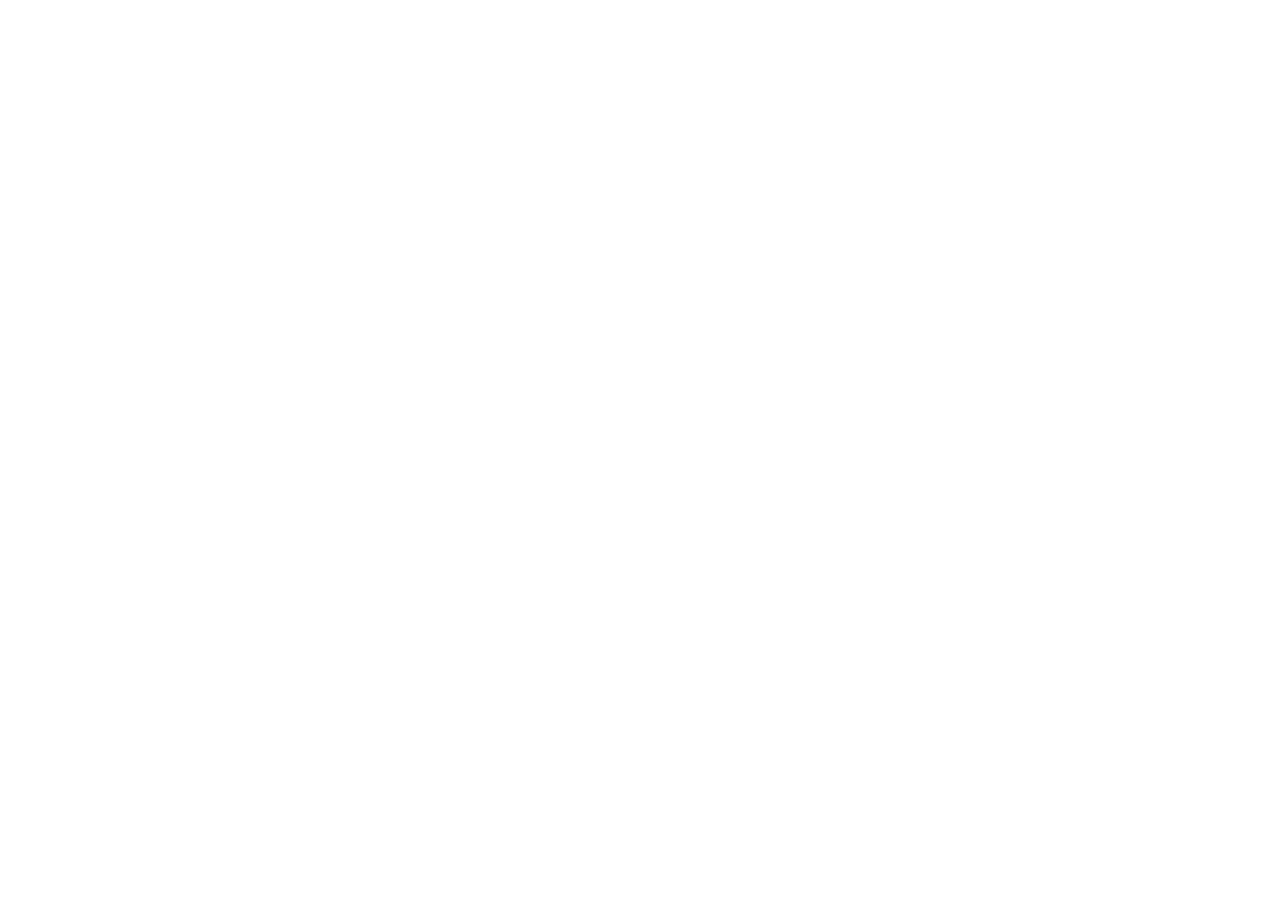
==== 02chavy/index.html @ c166a70e "1111" ====
<!DOCTYPE html>
<html lang="ko">
<head>
	<meta http-equiv="X-UA-Compatible" content="IE=Edge">
	<meta charset="UTF-8">
	<title>문서 제목</title>
	<style>
		*{margin: 0;padding: 0;box-sizing:border-box}
		a:link,a:visited{color:#000;text-decoration:none;}
		li{list-style:none;}
		.clearfix:after{content:""; display:block; clear:both;}
	</style>
</head>
<body>
	
</body>
</html>
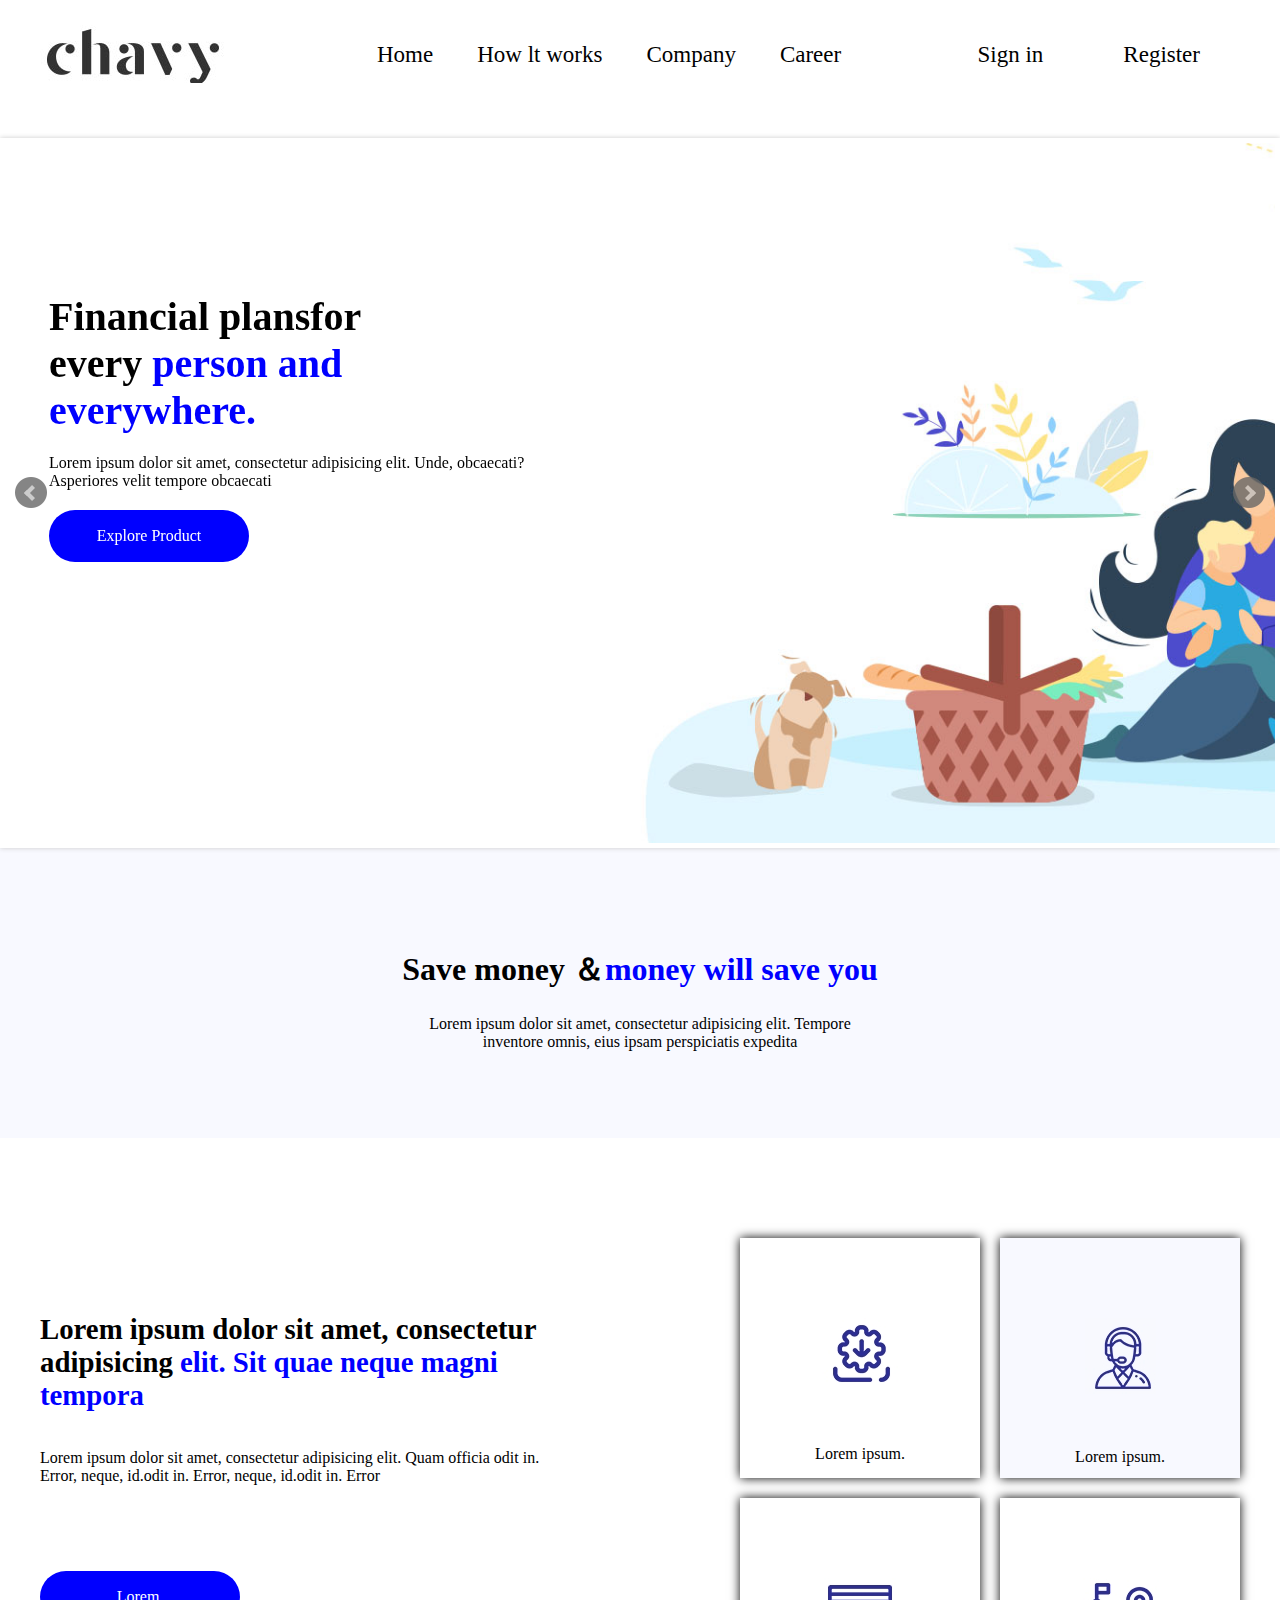
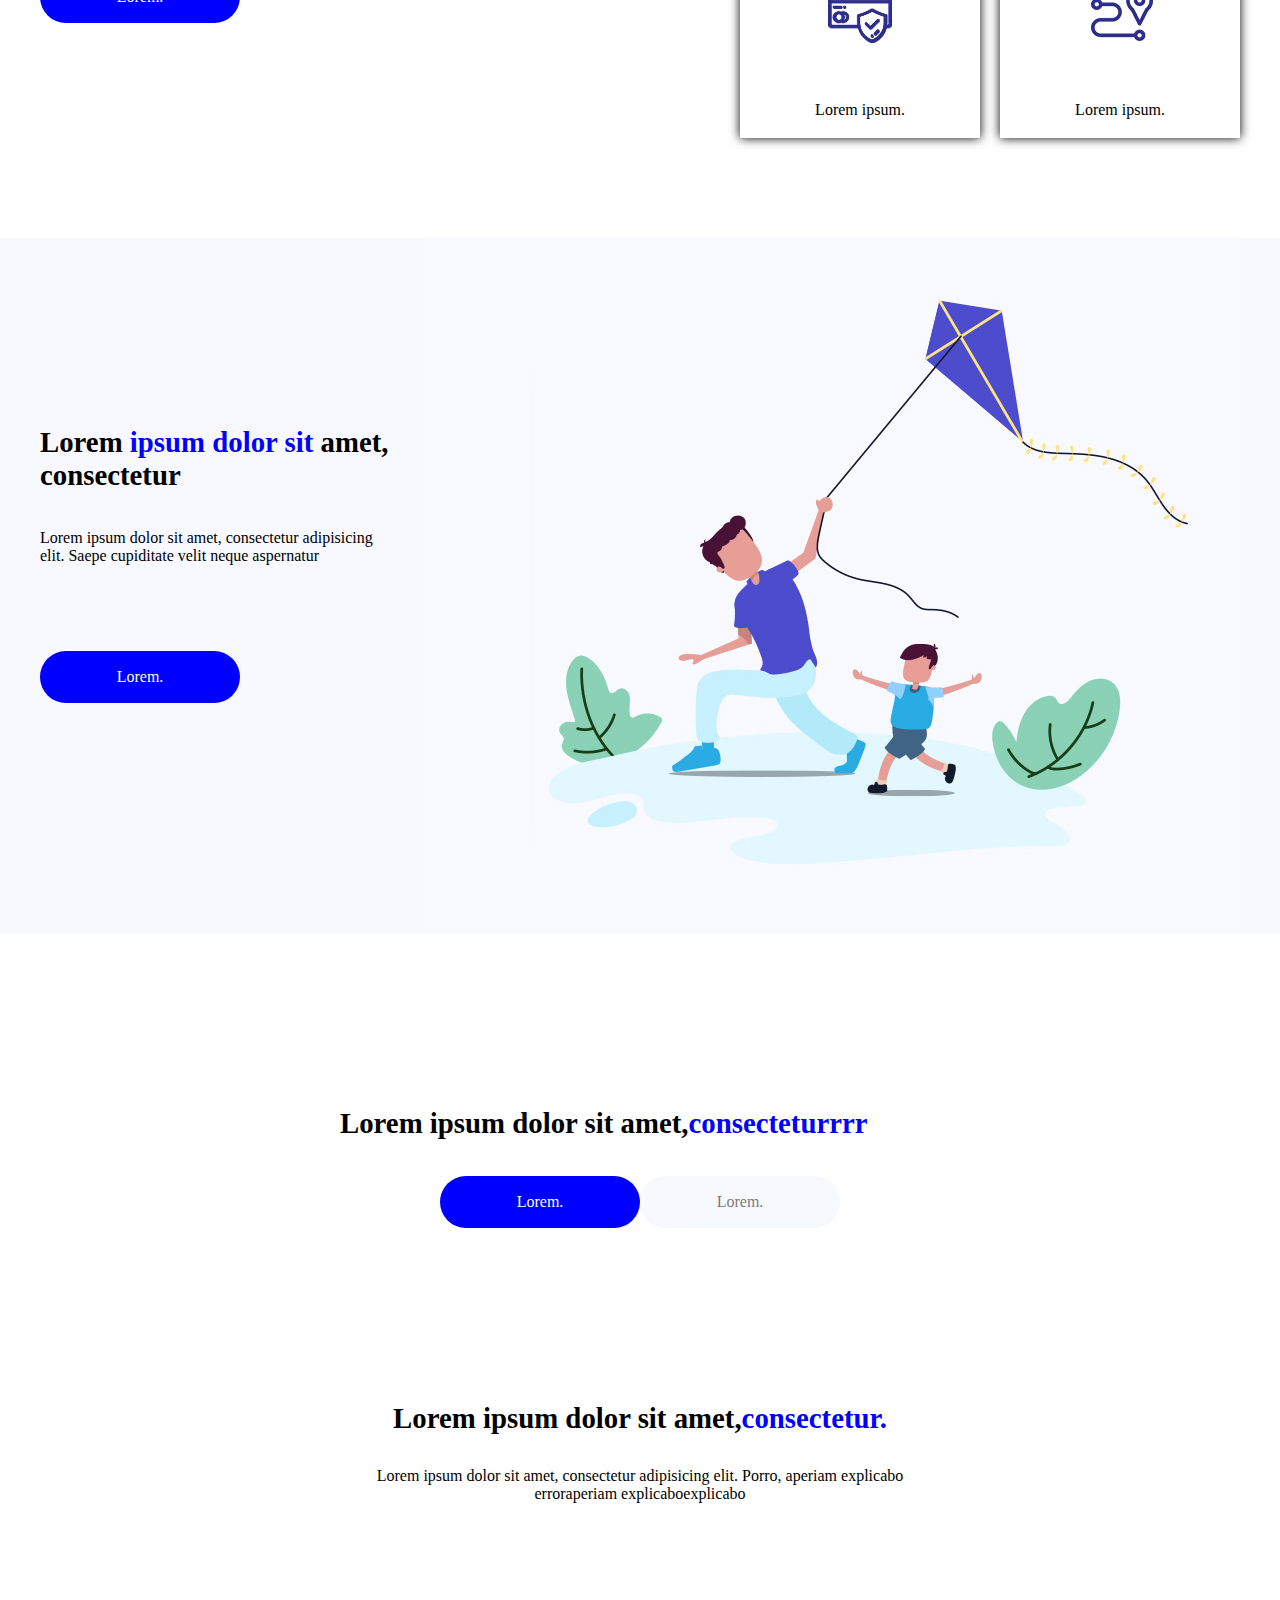
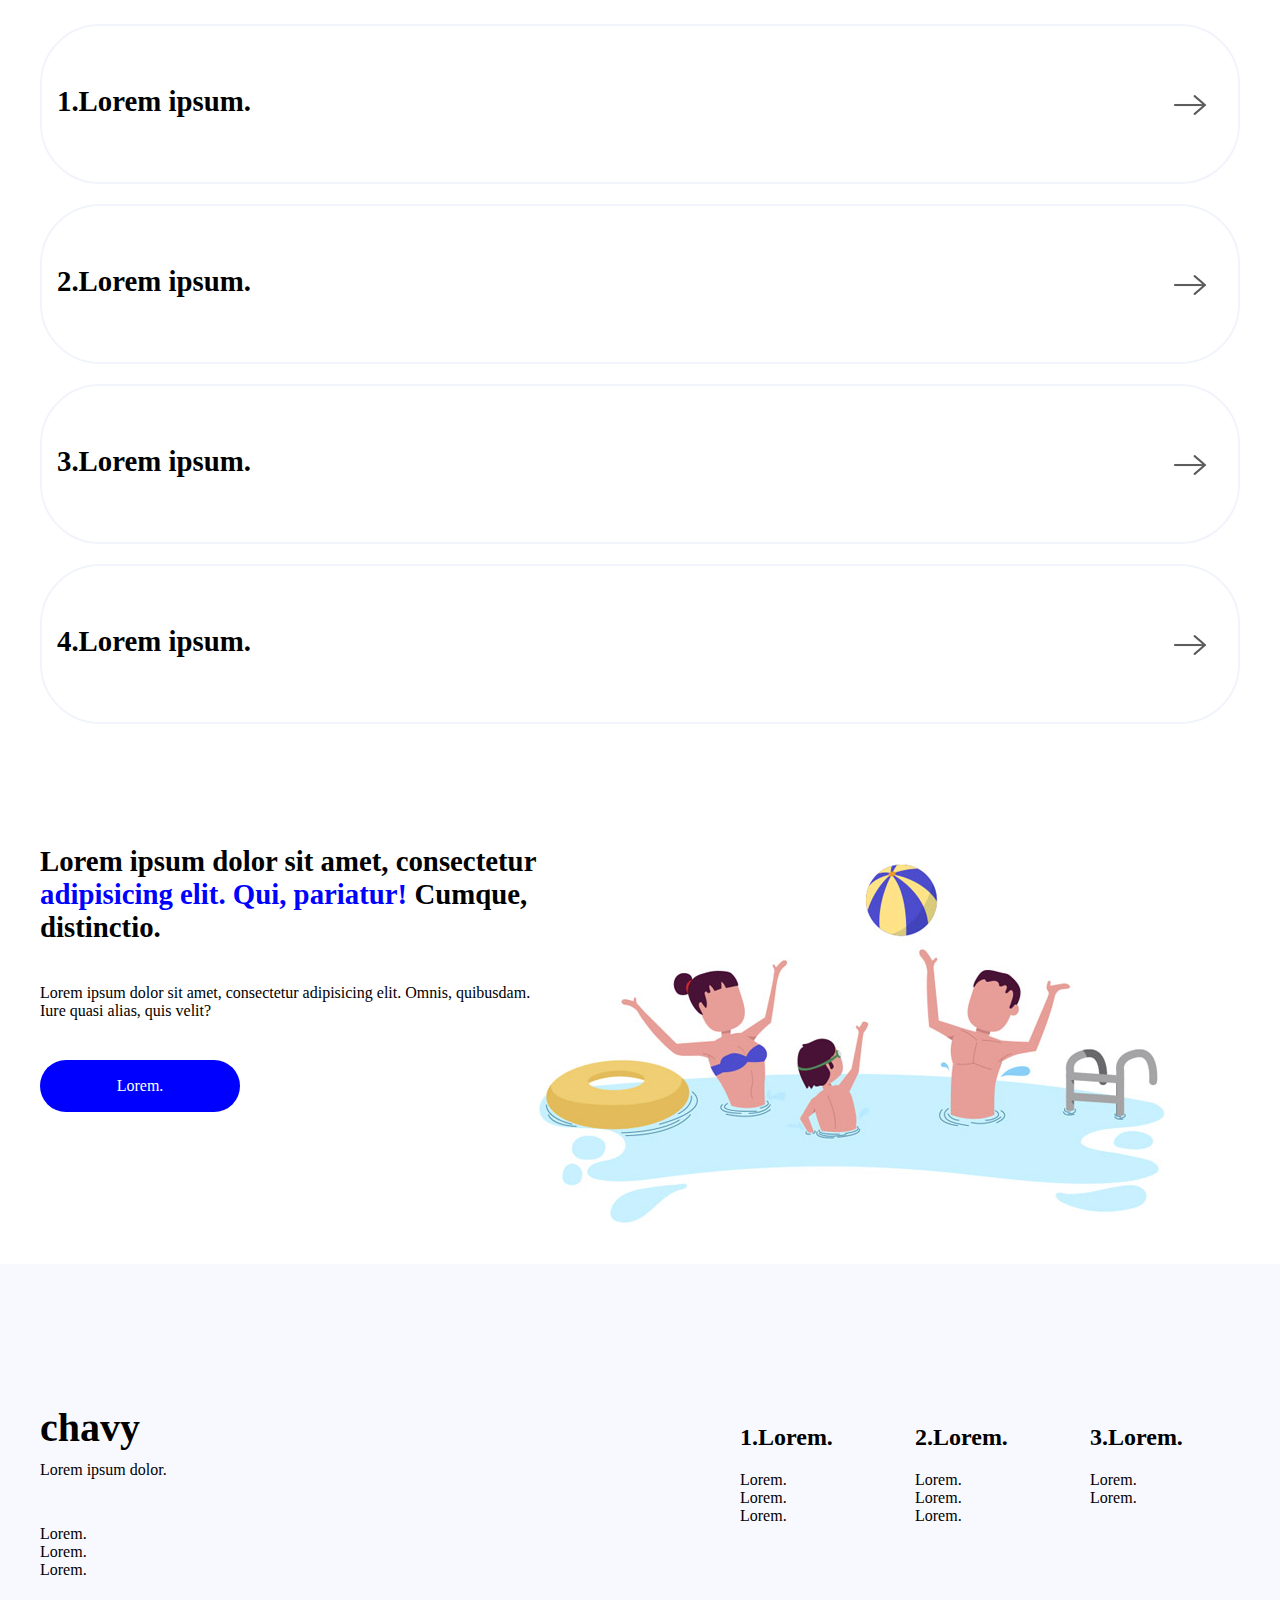
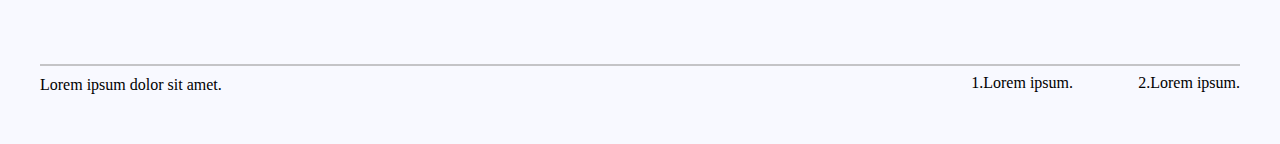
==== commit 24df2361: "11" ====
--- a/02chavy/index.html
+++ b/02chavy/index.html
@@ -3,15 +3,243 @@
 <head>
 	<meta http-equiv="X-UA-Compatible" content="IE=Edge">
 	<meta charset="UTF-8">
-	<title>문서 제목</title>
-	<style>
-		*{margin: 0;padding: 0;box-sizing:border-box}
-		a:link,a:visited{color:#000;text-decoration:none;}
-		li{list-style:none;}
-		.clearfix:after{content:""; display:block; clear:both;}
-	</style>
+	<title>문서 제목kk</title>
+	<link rel="stylesheet" href="./css/reset.css">
+	<link rel="stylesheet" href="./css/main.css">
+	<link rel="stylesheet" href="css/jquery.bxslider.css">
+	<script src="js/jquery-3.1.1.min.js"></script>
+	<script src="js/jquery.bxslider.js"></script>
+	<script>
+		 $(document).ready(function(){
+			$(".slider").bxSlider({pager:false
+			});
+		});
+	</script>
 </head>
 <body>
+	<header class="clearfix">
+		<div class="wrapB">
+			<img src="./images/logo.jpg" alt="" class="logo"/>
+			<ul class="active">
+				<li><a href="#">Home</a></li>
+				<li><a href="#">How lt works</a></li>
+				<li><a href="#">Company</a></li>
+				<li><a href="#">Career</a></li>
+			</ul>
+			<div class="loginWrap clearfix">
+				<a href="#" class="signin">Sign in</a>
+				<a href="#" class="register">Register</a>
+			</div>
+		</div>
+	</header>
+
+	<div class="visual">
+		<ul class="slider">
+			<li>
+				<div class="view">
+					<img src="images/img.jpg" alt="" class="img">
+					<div class="visualtxt">
+						<h3>Financial plansfor<br>every <span>person and
+						everywhere.</span></h3>
+						<p>Lorem ipsum dolor sit amet, consectetur adipisicing elit. Unde, obcaecati? Asperiores velit tempore obcaecati </p>
+						<a href="#">Explore Product</a>
+					</div>
+				</div>
+			</li>
+			<li>
+				<div class="view">
+					<img src="images/img.jpg" alt="" class="img">
+					<div class="visualtxt">
+						<h3>Financial plansfor<br>every <span>person and
+						everywhere.</span></h3>
+						<p>Lorem ipsum dolor sit amet, consectetur adipisicing elit. Unde, obcaecati? Asperiores velit tempore obcaecati </p>
+						<a href="#">Explore Product</a>
+					</div>
+				</div>
+			</li>
+			<li>
+				<div class="view">
+					<img src="images/img.jpg" alt="" class="img">
+					<div class="visualtxt">
+						<h3>Financial plansfor<br>every <span>person and
+						everywhere.</span></h3>
+						<p>Lorem ipsum dolor sit amet, consectetur adipisicing elit. Unde, obcaecati? Asperiores velit tempore obcaecati </p>
+						<a href="#">Explore Product</a>
+					</div>
+				</div>
+			</li>
+		</ul>
+	</div>
+
+	<div class="box1">
+		<div class="wrapB">
+			<h4>Save money ＆<span>money will save you</span></h4>
+			<p>Lorem ipsum dolor sit amet, consectetur adipisicing elit. Tempore<br> inventore omnis, eius ipsam perspiciatis expedita</p>
+		</div>
+	</div>
 	
+	<div class="box2">
+		<div class="wrapB">
+			<div class="tbox">
+				<h5>Lorem ipsum dolor sit amet, consectetur adipisicing <span>elit. Sit quae neque magni tempora</span></h5>
+				<p>Lorem ipsum dolor sit amet, consectetur adipisicing elit. Quam officia odit in. Error, neque, id.odit in. Error, neque, id.odit in. Error
+				</p>
+				<a href="#">Lorem.</a>
+			</div>
+			<div class="iibox">
+				<div class="ibox">
+					<div class="ibox_1" >
+						<div class="imgbx1">
+							<img src="images/ii1.jpg" alt="" class="img">
+						</div>Lorem ipsum.
+					</div>
+					<div class="ibox_2">		
+						<div class="imgbx2">
+							<img src="images/ii2.jpg" alt="" class="img">
+						</div>Lorem ipsum.
+					</div>
+					<div class="ibox_3">
+						<div class="imgbx3">
+							<img src="images/ii3.jpg" alt="" class="img">
+						</div>Lorem ipsum.
+					</div>
+					<div class="ibox_4">
+						<div class="imgbx4">
+							<img src="images/ii4.jpg" alt="" class="img">
+						</div>Lorem ipsum.
+					</div>
+				</div>
+			</div>
+		</div>
+	</div>
+
+ 	<div class="box3">
+ 		<div class="wrapB">
+ 			<div class="ig">
+ 				<img src="images/ig.jpg" alt="">
+ 			</div>
+ 			<div class="tebox">
+ 				<h2>Lorem <span>ipsum dolor sit</span> amet, consectetur</h2>
+ 				<p>Lorem ipsum dolor sit amet, consectetur adipisicing elit. Saepe cupiditate velit neque aspernatur</p>
+ 				<a href="#">Lorem.</a>
+ 			</div>
+ 		</div>
+ 	</div>
+
+	<div class="box4">
+		<div class="wrapB">
+			<div class="ttbox">
+				<h5>Lorem ipsum dolor sit amet,<span>consecteturrrr</span>
+				</h5>
+			</div>
+			<a href="#" class="b1">Lorem.</a>
+			<a href="#" class="b2">Lorem.</a>
+		</div>
+	</div>
+
+  	<div class="box5">
+  		<div class="wrapB">
+  			<div class="ttxbox">
+  				<h5>Lorem ipsum dolor sit amet,<span>consectetur.</span></h5>
+  				<p>Lorem ipsum dolor sit amet, consectetur adipisicing elit. Porro, aperiam explicabo erroraperiam explicaboexplicabo </p>
+  			</div>
+  		</div>
+  	</div>
+
+  	<div class="box6">
+  		<div class="wrapB">
+  			<div class="a">
+  				<div class="aa">
+  					<strong>1.Lorem ipsum.</strong>
+  				</div>
+  				<div class="s1">
+  					<img src="images/s.jpg" alt="">
+  				</div>
+  			</div>
+  			<div class="b">
+  				<div class="bb">
+  					<strong>2.Lorem ipsum.</strong>
+  				</div>
+  				<div class="s2">
+  					<img src="images/s.jpg" alt="">
+  				</div>
+  			</div>
+  			<div class="c">
+  				<div class="cc">
+  					<strong>3.Lorem ipsum.</strong>
+  				</div>
+  				<div class="s3">
+  					<img src="images/s.jpg" alt="">
+  				</div>
+  			</div>
+  			<div class="d">
+  				<div class="dd">
+  					<strong>4.Lorem ipsum.</strong>
+  				</div>
+  				<div class="s4">
+  					<img src="images/s.jpg" alt="">
+  				</div>
+  			</div>
+  		</div>
+  	</div>
+
+
+  	<div class="box7">
+  		<div class="wrapB">
+  			<img src="images/bo.jpg" alt="" class="bo">
+  			<div class="txtx">
+  				<h5>Lorem ipsum dolor sit amet, consectetur <span>adipisicing elit. Qui, pariatur!</span> Cumque, distinctio.</h5>
+  				<p>Lorem ipsum dolor sit amet, consectetur adipisicing elit. Omnis, quibusdam. Iure quasi alias, quis velit?</p>
+  				<a href="#">Lorem.</a>
+  			</div>
+  		</div>
+  	</div>
+
+
+  	<div class="box8">
+  		<div class="wrapB">
+  			<div class="gotx">
+  				<h5><strong>chavy</strong></h5>
+  				<p>Lorem ipsum dolor.</p>
+				<dlv class="p">
+					Lorem.<br>
+					Lorem.<br>
+					Lorem.
+				</dlv>
+  			</div>
+			<div class="sst">
+				<div class="ab">
+					<h5>1.Lorem.</h5>
+					<p>Lorem.<br>
+					Lorem.<br>
+					Lorem.</p>
+				</div>
+				<div class="co">
+					<h5>2.Lorem.</h5>
+					<p>Lorem.<br>
+					Lorem.<br>
+					Lorem.</p>
+				</div>
+				<div class="pr">
+					<h5>3.Lorem.</h5>
+					<p>Lorem.<br>
+					Lorem.<br></p>
+				</div>
+			</div>
+  		</div>
+  	</div>
+
+  	<div class="box9">
+  		<div class="wrapB">
+  			<div class="l"></div>
+  			<p>Lorem ipsum dolor sit amet.</p>
+  			<div class="te">
+  				1.Lorem ipsum.
+  			</div>
+  			<div class="pr">
+  				2.Lorem ipsum.
+  			</div>
+  		</div>
+  	</div>
 </body>
 </html>--- a/02chavy/css/main.css
+++ b/02chavy/css/main.css
@@ -0,0 +1,224 @@
+@charset "utf-8";
+
+/*header*/
+header .logo {
+	padding: 25px 0; float:left; margin-right: 130px;
+    margin-bottom: 30px;
+}
+header ul{margin-top: 42px;
+    float: left;}
+header ul>li{float:left; }
+header ul>li:hover{
+    display:block;border-bottom: 1px solid blue;}
+header ul>li>a{font-size:23px;padding: 0px 22px;}
+header .loginWrap{float:right;margin-top: 42px;}
+header .loginWrap a{font-size:23px; margin: 0 20px; display:block;
+float:left;  height: 45px; border-radius:30px; padding:0 20px;}
+header .loginWrap a:hover{background-color:blue;
+}
+
+/*visual*/
+.visual .view{width: 1100px; height: 700px;
+    margin: 0 auto;position: relative;}
+.visual .slider li{overflow:hidden;}
+.visual .slider img.img{position: absolute;left:50%}
+.visual .visualtxt{position: absolute; top: 150px; width: 500px;
+ left:-41px; }
+.visual .visualtxt h3{font-size:2.5em;
+ margin-bottom: 20px;}
+.visual .visualtxt p{margin-bottom: 20px;}
+.visual .visualtxt a{display:block; width: 200px;height: 52px;
+    line-height: 52px; background-color:blue;
+    color:white; border-radius:40px; 
+    text-align: center;}
+
+/*1box*/
+.box1{height: 290px;background-color:#f8f9ff;
+margin-top: -60px;}
+.box1 .wrapB{height: 290px;}
+.box1 .wrapB h4{text-align: center; 
+	padding: 100px; font-size:2em}
+.box1 .wrapB p{text-align: center; 
+	margin-top:-77px;}
+
+
+/*2box*/
+.box2{height: 700px; /*background-color:pink;*/}
+.box2 .wrapB{height: 700px;/*background-color:red;*/
+    position: relative;}
+.box2 .tbox{width: 536px;height: 368px; /*background-color:skyblue;*/
+position: absolute;top:25%;}
+.box2 .wrapB .tbox h5{font-size:1.8em; margin-bottom: 37px;}
+.box2 .wrapB .tbox p{margin-bottom: 86px;}
+.box2 .wrapB .tbox a{display:block; width: 200px;height: 52px;
+    line-height: 52px; background-color:blue;
+    color:white; border-radius:40px; 
+    text-align: center;}
+.iibox{position: absolute;right: 0;}
+.iibox .ibox{width: 500px;height: 500px; 
+/*background-color:orange;*/position: relative; right:0px;
+margin-top: 100px;}
+div.ibox_1,div.ibox_2,div.ibox_3,div.ibox_4
+{width: 240px;height: 240px; 
+/*background-color:skyblue;*/position: absolute;
+text-align: center;padding-top: 180px; box-shadow:0 0 10px #000}
+.wrapB .ibox .ibox_1{top: 0;}
+.wrapB .ibox .ibox_2{right:0; background-color:#f8f9ff;}
+.wrapB .ibox .ibox_3{bottom: 0;left: 0;}
+.wrapB .ibox .ibox_4{bottom: 0;right: 0}
+.iibox .ibox .imgbx1{margin-top: -100px;margin-bottom: 50px;}
+.iibox .ibox .imgbx2{margin-top: -100px;margin-bottom: 50px;}
+.iibox .ibox .imgbx3{margin-top: -100px;margin-bottom: 50px;}
+.iibox .ibox .imgbx4{margin-top: -100px;margin-bottom: 50px;}
+
+/*3box*/
+.box3{height: 696px; background-color:#f8f9ff;}
+.box3 .wrapB{height: 696px;/* background-color:pink;*/
+position: relative;}
+.box3 .wrapB .tebox{width: 350px;height: 320px;
+/*background-color:blue;*/ position: absolute;top: 50%;
+margin-top: -160px;}
+.wrapB .tebox h2{font-size:1.8em; margin-bottom: 37px;}
+.wrapB .tebox p{margin-bottom: 86px;}
+.wrapB .tebox a{display:block; width: 200px;height: 52px;
+    line-height: 52px; background-color:blue;
+    color:white; border-radius:40px; 
+    text-align: center;}
+.wrapB .ig{position: absolute;right:0}
+
+/*4box*/
+.box4{height: 345px;/*background-color:blue;*/}
+.box4 .wrapB{height: 345px; /*background-color:skyblue*/;
+position: relative;}
+.box4 .wrapB .ttbox{/*background-color:red;*/
+    position: absolute; top: 50%; left: 0;
+    width: 600px;margin-left:300px;}
+.box4 .wrapB h5{font-size:1.8em}
+.box4 .wrapB a.b1{display:block; width: 200px;height: 52px;
+    line-height: 52px; background-color:blue;
+    color:white; border-radius:40px; 
+    text-align: center; 
+    position: absolute;top: 70%;right:50%}
+.box4 .wrapB a.b2{display:block; width: 200px;height: 52px;
+    line-height: 52px; background-color:#f8f9ff;
+    color:#7a7b7d; border-radius:40px; 
+    text-align: center;
+position: absolute;left: 50%;top: 70%;}
+
+/*5box*/
+.box5{height: 345px;/*background-color:blue;*/}
+.box5 .wrapB{height: 345px;/* background-color:skyblue;*/
+position: relative;}
+.box5 .wrapB .ttxbox{width:600px;height:100px;
+ /*background-color:red;*/ 
+ position: absolute;top: 50%; margin-top:-50px;
+right: 0; margin-right:300px; text-align: center;}
+.box5 .wrapB h5{font-size:1.8em}
+.box5 .wrapB p{padding:32px}
+
+/*6box*/
+.box6{height: 702px;/* background-color:pink;*/}
+.box6 .wrapB{height: 702px;/*background-color:orange;*/
+/*line-height: 160px;*/ font-size:1.8em}
+
+.box6 .wrapB .a{border: 2px solid #f2f4fb;
+    width: 1200px;height: 160px; border-radius:60px;
+margin-bottom: 20px; padding-left: 15px;
+position: relative;}
+.wrapB .a .aa{position: absolute;top: 50%;
+margin-top:-19px;}
+.wrapB .a .s1{position: absolute; top: 50%;
+ margin-top:-26px; right: 0;margin-right:15px;}
+
+.box6 .wrapB .b{border: 2px solid #f2f4fb;
+    width: 1200px;height: 160px; border-radius:60px;
+margin-bottom: 20px; padding-left: 15px;
+position: relative;}
+.wrapB .b .bb{position: absolute;top: 50%;
+margin-top:-19px;}
+.wrapB .b .s2{position: absolute; top: 50%;
+ margin-top:-26px; right: 0;margin-right:15px;}
+
+.box6 .wrapB .c{border: 2px solid #f2f4fb;
+    width: 1200px;height: 160px; border-radius:60px;
+margin-bottom: 20px; padding-left: 15px;
+position: relative;}
+.wrapB .c .cc{position: absolute;top: 50%;
+margin-top:-19px;}
+.wrapB .c .s3{position: absolute; top: 50%;
+ margin-top:-26px; right: 0;margin-right:15px;}
+
+.box6 .wrapB .d{border: 2px solid #f2f4fb;
+width: 1200px;height: 160px; border-radius:60px;
+margin-bottom: 20px; padding-left: 15px;
+position: relative;}
+.wrapB .d .dd{position: absolute;top: 50%;
+margin-top:-19px;}
+.wrapB .d .s4{position: absolute; top: 50%;
+ margin-top:-26px; right: 0;margin-right:15px;}
+
+
+/*7box*/
+.box7{height: 538px; /*background-color:pink;*/}
+.box7 .wrapB{height: 538px;
+ /*background-color:blue;*/ position: relative;}
+ .box7 .wrapB .bo{position: absolute; right: 0;}
+.wrapB .txtx{width:500px; height:300px;
+/*background-color:red;
+*/position: absolute; top: 50%;
+margin-top:-150px;}
+.wrapB .txtx h5{font-size:1.8em;
+ margin-bottom:40px;}
+ .wrapB .txtx p{margin-bottom:40px;}
+ .wrapB .txtx a{display:block; width:200px;
+    height:52px;line-height: 52px; 
+    background-color:blue;
+    color:white; border-radius:40px;
+    text-align: center;}
+
+
+/*8box*/
+.box8{height: 400px; background-color:#f8f9ff;}
+.box8 .wrapB{height: 400px; 
+    /*background-color:skyblue;*/
+    position: relative;}
+.wrapB .gotx{width:310px;height:220px;
+/*background-color:blue;*/
+position: absolute;top:140px;}
+.wrapB .gotx h5{font-size:2.5em;
+margin-bottom:10px;}
+.wrapB .gotx p{margin-bottom:46px;}
+
+.wrapB .sst{width: 500px;height: 180px;
+/*background-color:orange;*/
+position: absolute; right: 0;
+top:160px;}
+.wrapB .sst .ab{width: 150px; height: 180px;
+/*background-color:red;*/}
+.wrapB .sst .ab h5{font-size:1.5em;
+margin-bottom:20px;}
+
+.wrapB .sst .pr{width: 150px; height: 180px;
+/*background-color:red;*/
+position: absolute;right: 0; top: 0px;}
+.wrapB .sst .pr h5{font-size:1.5em;
+margin-bottom:20px; }
+
+.wrapB .sst .co{width: 150px; height: 180px;
+/*background-color:red;*/
+position: absolute;right: 175px; top: 0px;}
+.wrapB .sst .co h5{font-size:1.5em;
+margin-bottom:20px; }
+
+/*9box*/
+.box9{height: 80px;background-color:#f8f9ff;}
+.box9 .wrapB{height: 80px;
+    /*background-color:pink;*/
+position: relative;}
+.box9 .wrapB .l{height: 2px; 
+    background-color:#c4c4c7;}
+.box9 .wrapB p{margin-top: 10px;}
+.box9 .wrapB .te{position: absolute;
+top: 10px;right:167px;}
+.box9 .wrapB .pr{position: absolute;
+top: 10px;right: 0;}
